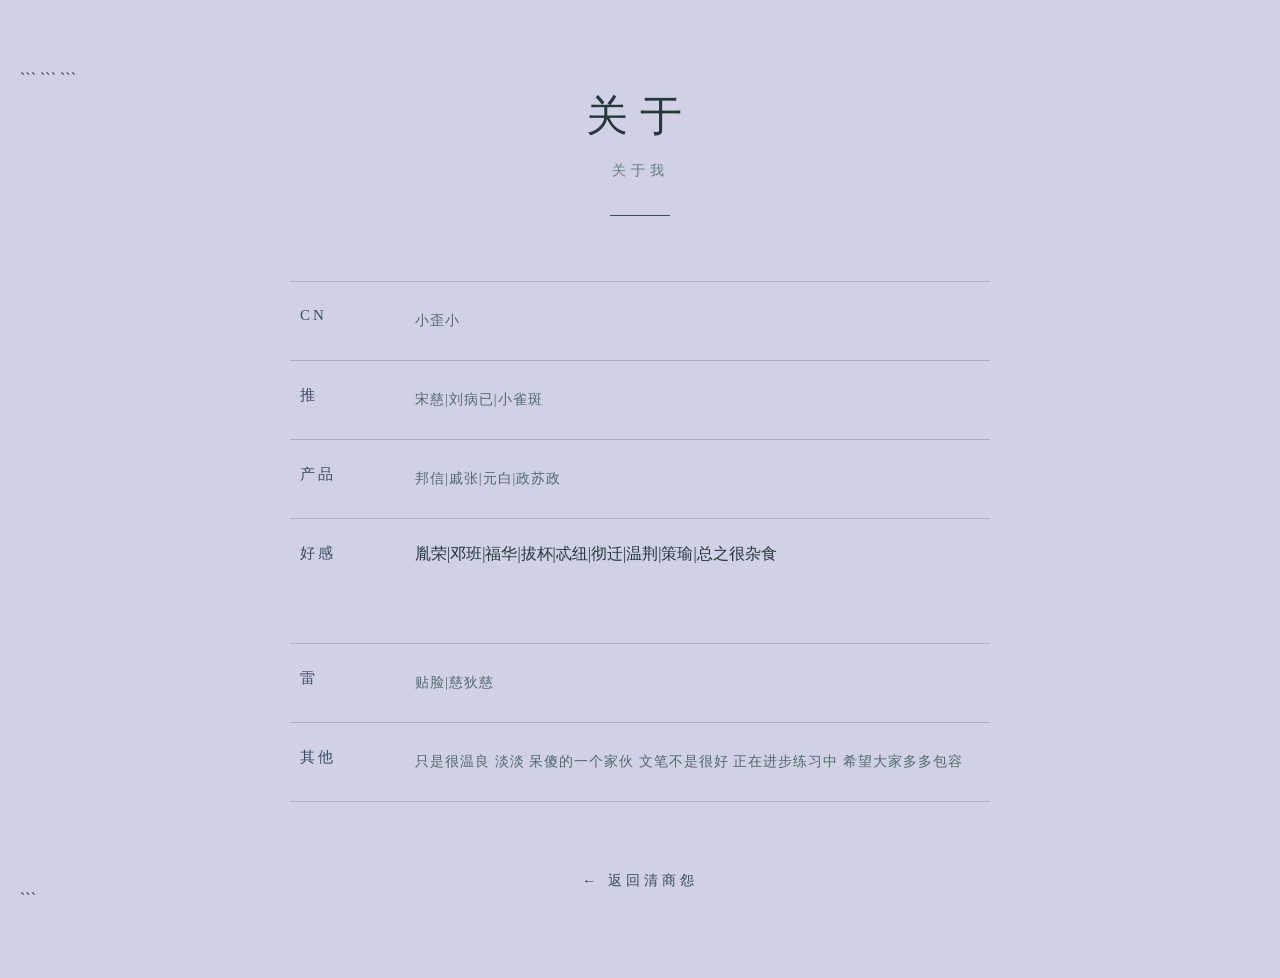
==== about.html @ 7b0ea482 "Add about.html with profile information" ====
<!DOCTYPE html>

<html lang="zh-CN">

<head>

```
<meta charset="UTF-8">

<meta name="viewport"
      content="width=device-width, initial-scale=1.0">

<title>关于 · 清商怨</title>


<style>

    * {
        box-sizing: border-box;
    }


    body {

        margin: 0;

        min-height: 100vh;

        background-color: #D0D1E6;

        color: #26383B;

        font-family:
            "Noto Serif SC",
            "Songti SC",
            "STSong",
            serif;

        padding: 70px 20px;
    }


    .page {

        width: min(700px, 92%);

        margin: 0 auto;
    }


    /* =========================
       标题
       ========================= */

    header {

        text-align: center;

        margin-bottom: 65px;
    }


    h1 {

        margin: 0;

        font-size: 42px;

        font-weight: 400;

        letter-spacing: 12px;
    }


    .subtitle {

        margin-top: 18px;

        font-size: 14px;

        letter-spacing: 5px;

        color: #647B80;
    }


    .divider {

        width: 60px;

        margin: 35px auto;

        border-top: 1px solid #394B63;
    }


    /* =========================
       信息
       ========================= */

    .profile {

        border-top: 1px solid
            rgba(57, 75, 99, 0.25);
    }


    .item {

        display: grid;

        grid-template-columns: 90px 1fr;

        gap: 25px;

        padding: 25px 10px;

        border-bottom: 1px solid
            rgba(57, 75, 99, 0.25);
    }


    .label {

        font-size: 15px;

        letter-spacing: 3px;

        color: #394B63;
    }


    .content {

        font-size: 14px;

        line-height: 2;

        letter-spacing: 1px;

        color: #53696D;

        min-height: 28px;
    }


    /* =========================
       返回首页
       ========================= */

    .back {

        display: block;

        margin-top: 70px;

        text-align: center;

        color: #394B63;

        text-decoration: none;

        font-size: 14px;

        letter-spacing: 4px;

        transition: 0.3s;
    }


    .back:hover {

        letter-spacing: 6px;
    }


    /* =========================
       手机端
       ========================= */

    @media (max-width: 600px) {

        body {

            padding: 50px 15px;
        }


        h1 {

            font-size: 34px;

            letter-spacing: 8px;
        }


        .item {

            grid-template-columns: 70px 1fr;

            gap: 15px;

            padding: 22px 5px;
        }


        .label {

            font-size: 14px;
        }


        .content {

            font-size: 13px;
        }

    }

</style>
```

</head>

<body>

```
<main class="page">


    <header>

        <h1>关于</h1>

        <div class="subtitle">
            关于我
        </div>

        <div class="divider"></div>

    </header>


    <section class="profile">


        <div class="item">

            <div class="label">
                CN
            </div>

            <div class="content">
                小歪小
            </div>

        </div>


        <div class="item">

            <div class="label">
                推
            </div>

            <div class="content">
                宋慈|刘病已|小雀斑
            </div>

        </div>

       <div class="item">
            <div class="label">
                产品            
            </div>
            <div class="content">
                邦信|戚张|元白|政苏政            
            </div>
        </div>
      
        <div class="item">

            <div class="label">
                好感
            </div>
                胤荣|邓班|福华|拔杯|忒纽|彻迁|温荆|策瑜|总之很杂食
            <div class="content">
                
            </div>

          
        </div>


        <div class="item">

            <div class="label">
                雷
            </div>

            <div class="content">
                贴脸|慈狄慈
            </div>

        </div>


        <div class="item">

            <div class="label">
                其他
            </div>

            <div class="content">
                只是很温良 淡淡 呆傻的一个家伙 文笔不是很好 正在进步练习中 希望大家多多包容
            </div>

        </div>


    </section>


    <a class="back" href="index.html">
        ← 返回清商怨
    </a>


</main>
```

</body>

</html>
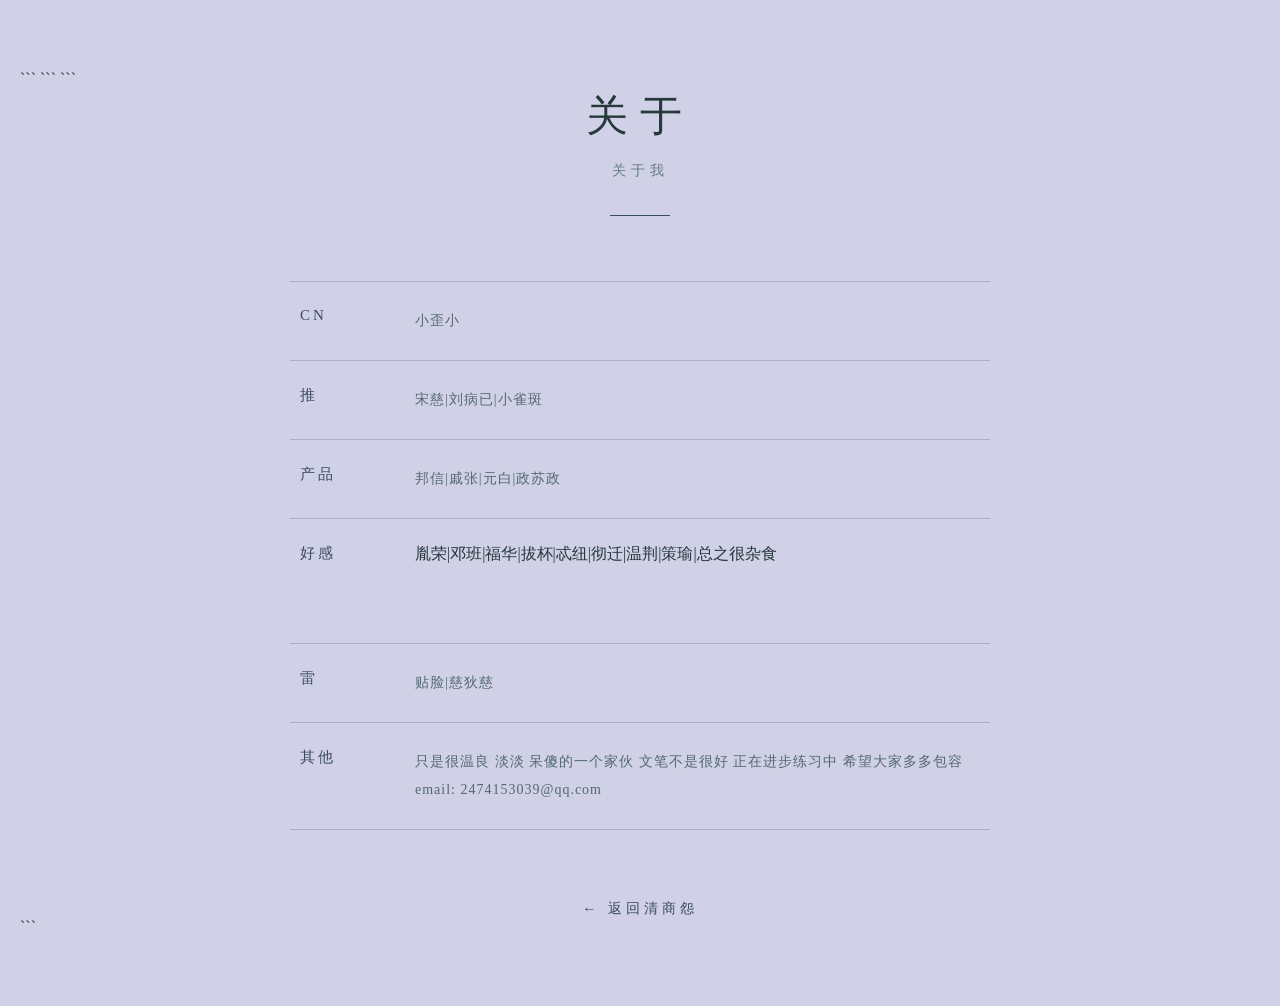
==== commit 82d845c0: "Add email contact to about.html Added email contact information to the content section." ====
--- a/about.html
+++ b/about.html
@@ -254,6 +254,7 @@
                 小歪小
             </div>
 
+              
         </div>
 
 
@@ -267,8 +268,10 @@
                 宋慈|刘病已|小雀斑
             </div>
 
-        </div>
-
+              
+        </div>
+
+          
        <div class="item">
             <div class="label">
                 产品            
@@ -277,7 +280,8 @@
                 邦信|戚张|元白|政苏政            
             </div>
         </div>
-      
+
+          
         <div class="item">
 
             <div class="label">
@@ -313,6 +317,7 @@
 
             <div class="content">
                 只是很温良 淡淡 呆傻的一个家伙 文笔不是很好 正在进步练习中 希望大家多多包容
+                email: 2474153039@qq.com
             </div>
 
         </div>
